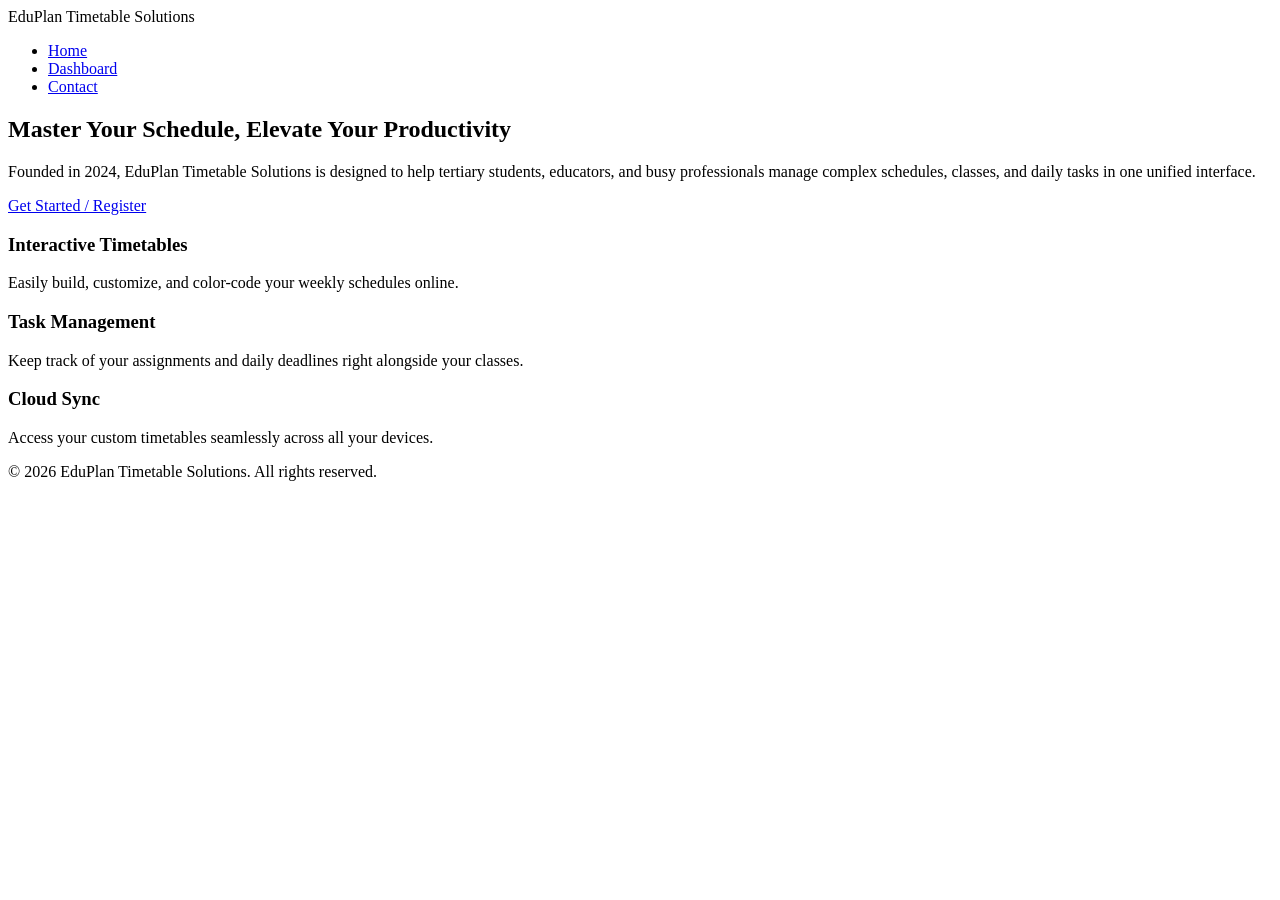
==== index.html @ baa9306d "Add HTML boilerplate to index.html" ====
<!DOCTYPE html>
<html lang="en">
<head>
    <meta charset="UTF-8">
    <meta name="viewport" content="width=device-width, initial-scale=1.0">
    <title>EduPlan Timetable Solutions | Home</title>
</head>
<body>

    <!-- Header / Navigation -->
    <header>
        <div class="logo">EduPlan Timetable Solutions</div>
        <nav>
            <ul>
                <li><a href="index.html">Home</a></li>
                <li><a href="dashboard.html">Dashboard</a></li>
                <li><a href="contact.html">Contact</a></li>
            </ul>
        </nav>
    </header>

    <!-- Hero Section -->
    <section>
        <h1>Master Your Schedule, Elevate Your Productivity</h1>
        <p>Founded in 2024, EduPlan Timetable Solutions is designed to help tertiary students, educators, and busy professionals manage complex schedules, classes, and daily tasks in one unified interface.</p>
        <a href="dashboard.html">Get Started / Register</a>
    </section>

    <!-- Features Section -->
    <section>
        <div>
            <h3>Interactive Timetables</h3>
            <p>Easily build, customize, and color-code your weekly schedules online.</p>
        </div>
        <div>
            <h3>Task Management</h3>
            <p>Keep track of your assignments and daily deadlines right alongside your classes.</p>
        </div>
        <div>
            <h3>Cloud Sync</h3>
            <p>Access your custom timetables seamlessly across all your devices.</p>
        </div>
    </section>

    <!-- Footer -->
    <footer>
        <p>&copy; 2026 EduPlan Timetable Solutions. All rights reserved.</p>
    </footer>

</body>
</html>
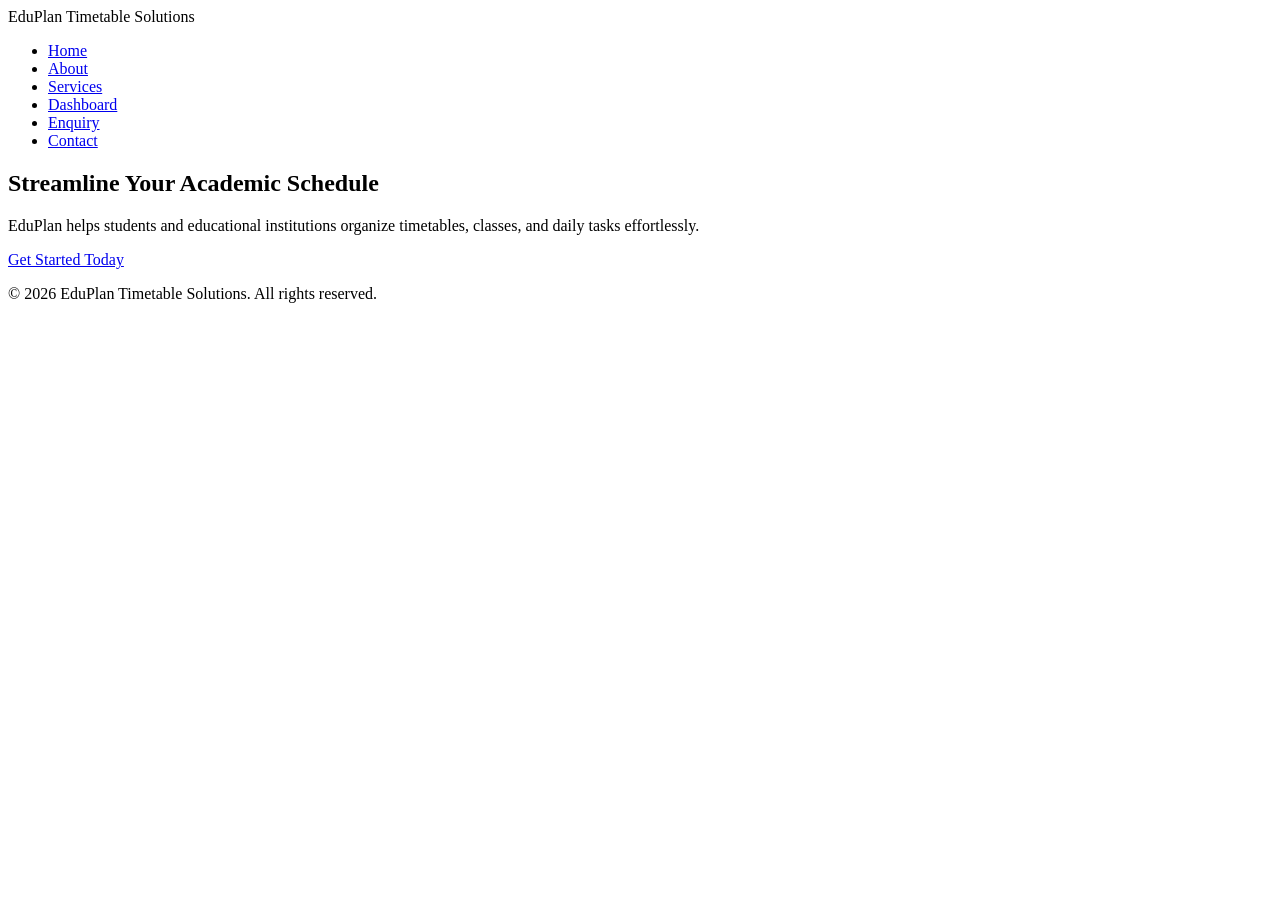
==== commit d87a722e: "Add descriptive HTML comments across all 5 web pages to satisfy POE rubric" ====
--- a/index.html
+++ b/index.html
@@ -1,51 +1,43 @@
-<!DOCTYPE html>
+<!doctype html>
 <html lang="en">
-<head>
-    <meta charset="UTF-8">
-    <meta name="viewport" content="width=device-width, initial-scale=1.0">
+  <head>
+    <!-- Metadata configuration for character encoding and responsive viewport scaling -->
+    <meta charset="UTF-8" />
+    <meta name="viewport" content="width=device-width, initial-scale=1.0" />
     <title>EduPlan Timetable Solutions | Home</title>
-</head>
-<body>
-
-    <!-- Header / Navigation -->
+  </head>
+  <body>
+    <!-- Header and Global Navigation Menu -->
     <header>
-        <div class="logo">EduPlan Timetable Solutions</div>
-        <nav>
-            <ul>
-                <li><a href="index.html">Home</a></li>
-                <li><a href="dashboard.html">Dashboard</a></li>
-                <li><a href="contact.html">Contact</a></li>
-            </ul>
-        </nav>
+      <div class="logo">EduPlan Timetable Solutions</div>
+      <nav>
+        <ul>
+          <li><a href="index.html">Home</a></li>
+          <li><a href="about.html">About</a></li>
+          <li><a href="services.html">Services</a></li>
+          <li><a href="dashboard.html">Dashboard</a></li>
+          <li><a href="enquiry.html">Enquiry</a></li>
+          <li><a href="contact.html">Contact</a></li>
+        </ul>
+      </nav>
     </header>
 
-    <!-- Hero Section -->
-    <section>
-        <h1>Master Your Schedule, Elevate Your Productivity</h1>
-        <p>Founded in 2024, EduPlan Timetable Solutions is designed to help tertiary students, educators, and busy professionals manage complex schedules, classes, and daily tasks in one unified interface.</p>
-        <a href="dashboard.html">Get Started / Register</a>
-    </section>
+    <!-- Main Content Area: Hero Section and Introduction -->
+    <main>
+      <!-- Hero Banner Section with Call-to-Action -->
+      <section class="hero">
+        <h1>Streamline Your Academic Schedule</h1>
+        <p>
+          EduPlan helps students and educational institutions organize
+          timetables, classes, and daily tasks effortlessly.
+        </p>
+        <a href="enquiry.html" class="btn">Get Started Today</a>
+      </section>
+    </main>
 
-    <!-- Features Section -->
-    <section>
-        <div>
-            <h3>Interactive Timetables</h3>
-            <p>Easily build, customize, and color-code your weekly schedules online.</p>
-        </div>
-        <div>
-            <h3>Task Management</h3>
-            <p>Keep track of your assignments and daily deadlines right alongside your classes.</p>
-        </div>
-        <div>
-            <h3>Cloud Sync</h3>
-            <p>Access your custom timetables seamlessly across all your devices.</p>
-        </div>
-    </section>
-
-    <!-- Footer -->
+    <!-- Footer Component with Copyright Information -->
     <footer>
-        <p>&copy; 2026 EduPlan Timetable Solutions. All rights reserved.</p>
+      <p>&copy; 2026 EduPlan Timetable Solutions. All rights reserved.</p>
     </footer>
-
-</body>
-</html>+  </body>
+</html>
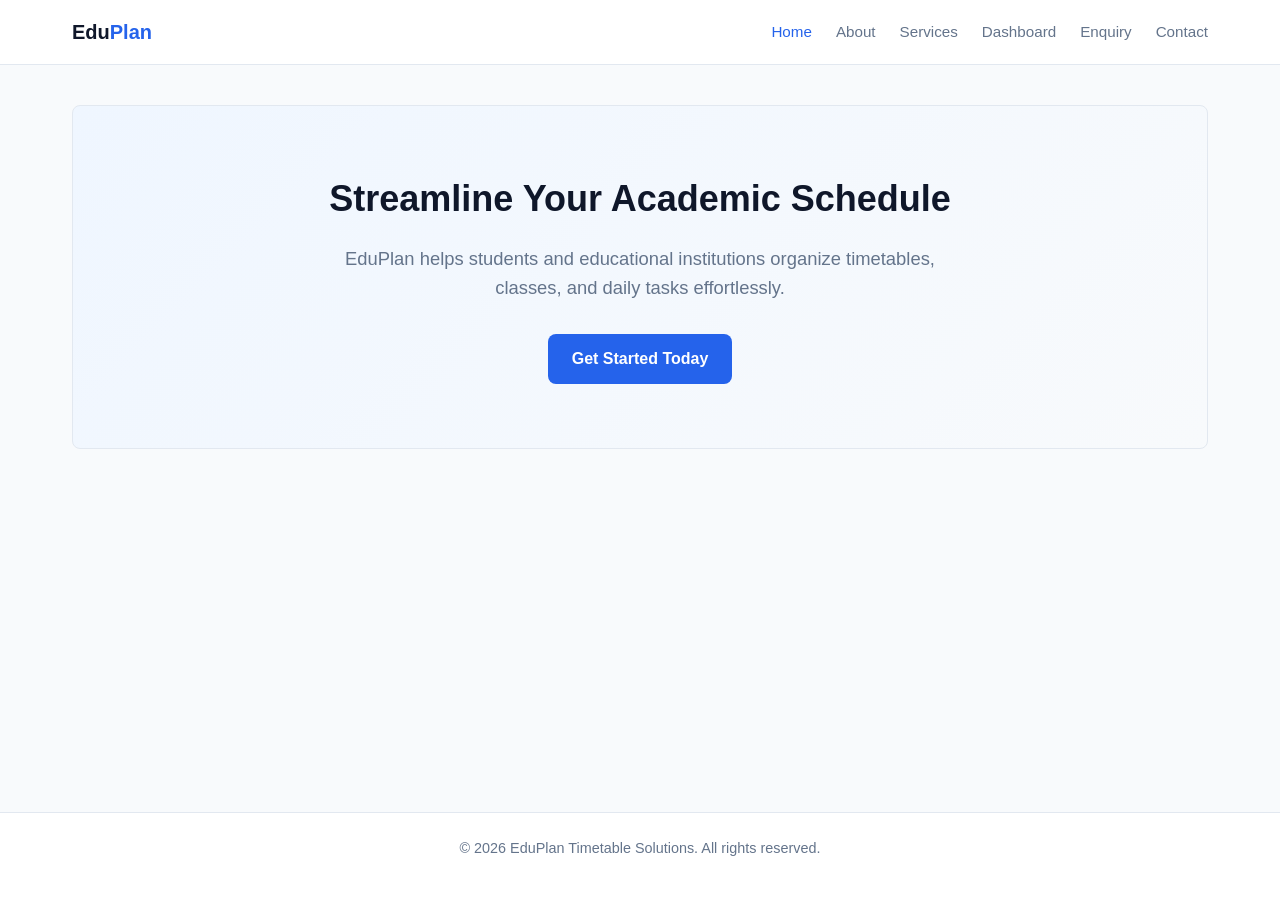
==== commit 0145fd54: "Integrated a custom stylesheet (style.css) across all six HTML pages to modernize the UI with  grids" ====
--- a/index.html
+++ b/index.html
@@ -5,21 +5,25 @@
     <meta charset="UTF-8" />
     <meta name="viewport" content="width=device-width, initial-scale=1.0" />
     <title>EduPlan Timetable Solutions | Home</title>
+    <!-- Linked stylesheet -->
+    <link rel="stylesheet" href="style.css" />
   </head>
   <body>
     <!-- Header and Global Navigation Menu -->
     <header>
-      <div class="logo">EduPlan Timetable Solutions</div>
-      <nav>
-        <ul>
-          <li><a href="index.html">Home</a></li>
-          <li><a href="about.html">About</a></li>
-          <li><a href="services.html">Services</a></li>
-          <li><a href="dashboard.html">Dashboard</a></li>
-          <li><a href="enquiry.html">Enquiry</a></li>
-          <li><a href="contact.html">Contact</a></li>
-        </ul>
-      </nav>
+      <div class="nav-container">
+        <a href="index.html" class="logo">Edu<span>Plan</span></a>
+        <nav>
+          <ul>
+            <li><a href="index.html" class="active">Home</a></li>
+            <li><a href="about.html">About</a></li>
+            <li><a href="services.html">Services</a></li>
+            <li><a href="dashboard.html">Dashboard</a></li>
+            <li><a href="enquiry.html">Enquiry</a></li>
+            <li><a href="contact.html">Contact</a></li>
+          </ul>
+        </nav>
+      </div>
     </header>
 
     <!-- Main Content Area: Hero Section and Introduction -->
--- a/style.css
+++ b/style.css
@@ -0,0 +1,326 @@
+/* ==========================================
+   1. CSS Variables & Reset
+   ================================---------- */
+:root {
+  --primary: #2563eb; /* Professional tech Blue */
+  --primary-dark: #1d4ed8;
+  --accent: #0f172a; /* Deep Slate / dark Mode Base */
+  --text-main: #334155; /* Slate gray for reading ability */
+  --text-light: #64748b;
+  --bg-light: #f8fafc; /* Off-white / light background */
+  --white: #ffffff;
+  --border: #e2e8f0;
+  --success: #10b981;
+  --transition: all 0.3s ease;
+  --shadow-sm: 0 1px 2px 0 rgba(0, 0, 0, 0.05);
+  --shadow-md:
+    0 4px 6px -1px rgba(0, 0, 0, 0.1), 0 2px 4px -1px rgba(0, 0, 0, 0.06);
+  --radius: 8px;
+}
+
+* {
+  margin: 0;
+  padding: 0;
+  box-sizing: border-box;
+}
+
+body {
+  font-family: "Segoe UI", Tahoma, Geneva, Verdana, sans-serif;
+  background-color: var(--bg-light);
+  color: var(--text-main);
+  line-height: 1.6;
+  display: flex;
+  flex-direction: column;
+  min-height: 100vh;
+}
+
+/* ==========================================
+   2. Navigation Bar
+   ================================---------- */
+header {
+  background-color: var(--white);
+  border-bottom: 1px solid var(--border);
+  position: sticky;
+  top: 0;
+  z-index: 1000;
+}
+
+.nav-container {
+  max-width: 1200px;
+  margin: 0 auto;
+  padding: 1rem 2rem;
+  display: flex;
+  justify-content: space-between;
+  align-items: center;
+}
+
+.logo {
+  font-size: 1.25rem;
+  font-weight: 700;
+  color: var(--accent);
+  text-decoration: none;
+}
+
+.logo span {
+  color: var(--primary);
+}
+
+nav ul {
+  display: flex;
+  list-style: none;
+  gap: 1.5rem;
+}
+
+nav a {
+  text-decoration: none;
+  color: var(--text-light);
+  font-weight: 500;
+  font-size: 0.95rem;
+  transition: var(--transition);
+}
+
+nav a:hover,
+nav a.active {
+  color: var(--primary);
+}
+
+/* ==========================================
+   3. Layout & Containers
+   ================================---------- */
+main {
+  flex: 1;
+  max-width: 1200px;
+  width: 100%;
+  margin: 0 auto;
+  padding: 2.5rem 2rem;
+}
+
+h1,
+h2,
+h3 {
+  color: var(--accent);
+  margin-bottom: 1rem;
+}
+
+h1 {
+  font-size: 2.25rem;
+  font-weight: 700;
+}
+
+h2 {
+  font-size: 1.75rem;
+}
+
+p {
+  margin-bottom: 1rem;
+  color: var(--text-light);
+}
+
+/* Hero Section (Index Page) */
+.hero {
+  text-align: center;
+  padding: 4rem 1rem;
+  background: linear-gradient(135deg, #eff6ff 0%, #f8fafc 100%);
+  border-radius: var(--radius);
+  border: 1px solid var(--border);
+  margin-bottom: 2rem;
+}
+
+.hero h1 {
+  color: var(--accent);
+  margin-bottom: 1rem;
+}
+
+.hero p {
+  font-size: 1.15rem;
+  max-width: 600px;
+  margin: 0 auto 2rem auto;
+}
+
+/* Buttons */
+.btn {
+  display: inline-block;
+  background-color: var(--primary);
+  color: var(--white);
+  padding: 0.75rem 1.5rem;
+  border-radius: var(--radius);
+  text-decoration: none;
+  font-weight: 600;
+  transition: var(--transition);
+  border: none;
+  cursor: pointer;
+}
+
+.btn:hover {
+  background-color: var(--primary-dark);
+  box-shadow: var(--shadow-md);
+}
+
+/* ==========================================
+   4. Services & Feature Cards Grid
+   ================================---------- */
+.grid-container {
+  display: grid;
+  grid-template-columns: repeat(auto-fit, minmax(280px, 1fr));
+  gap: 1.5rem;
+  margin-top: 2rem;
+}
+
+.card {
+  background: var(--white);
+  padding: 2rem;
+  border-radius: var(--radius);
+  border: 1px solid var(--border);
+  box-shadow: var(--shadow-sm);
+  transition: var(--transition);
+}
+
+.card:hover {
+  transform: translateY(-3px);
+  box-shadow: var(--shadow-md);
+}
+
+.card h3 {
+  font-size: 1.25rem;
+  margin-bottom: 0.75rem;
+}
+
+/* ==========================================
+   5. Dashboard Styling
+   ================================---------- */
+.dashboard-grid {
+  display: grid;
+  grid-template-columns: 250px 1fr;
+  gap: 2rem;
+}
+
+@media (max-width: 768px) {
+  .dashboard-grid {
+    grid-template-columns: 1fr;
+  }
+}
+
+.sidebar {
+  background: var(--white);
+  padding: 1.5rem;
+  border-radius: var(--radius);
+  border: 1px solid var(--border);
+  height: fit-content;
+}
+
+.sidebar ul {
+  list-style: none;
+  display: flex;
+  flex-direction: column;
+  gap: 0.75rem;
+}
+
+.sidebar a {
+  text-decoration: none;
+  color: var(--text-main);
+  display: block;
+  padding: 0.5rem 0.75rem;
+  border-radius: 4px;
+  transition: var(--transition);
+}
+
+.sidebar a:hover,
+.sidebar a.active {
+  background-color: #eff6ff;
+  color: var(--primary);
+}
+
+.dashboard-content {
+  background: var(--white);
+  padding: 2rem;
+  border-radius: var(--radius);
+  border: 1px solid var(--border);
+}
+
+/* Timetable Table UI */
+.timetable-table {
+  width: 100%;
+  border-collapse: collapse;
+  margin-top: 1.5rem;
+  font-size: 0.95rem;
+}
+
+.timetable-table th,
+.timetable-table td {
+  padding: 0.75rem 1rem;
+  text-align: left;
+  border-bottom: 1px solid var(--border);
+}
+
+.timetable-table th {
+  background-color: var(--bg-light);
+  color: var(--accent);
+  font-weight: 600;
+}
+
+.timetable-table tr:hover {
+  background-color: #f8fafc;
+}
+
+/* ==========================================
+   6. Enquiry Form Styling
+   ================================---------- */
+.form-card {
+  background: var(--white);
+  padding: 2.5rem;
+  border-radius: var(--radius);
+  border: 1px solid var(--border);
+  max-width: 600px;
+  margin: 0 auto;
+  box-shadow: var(--shadow-sm);
+}
+
+.form-group {
+  margin-bottom: 1.25rem;
+}
+
+.form-group label {
+  display: block;
+  margin-bottom: 0.5rem;
+  font-weight: 500;
+  color: var(--accent);
+}
+
+.form-group input,
+.form-group select,
+.form-group textarea {
+  width: 100%;
+  padding: 0.75rem;
+  border: 1px solid var(--border);
+  border-radius: var(--radius);
+  font-family: inherit;
+  font-size: 1rem;
+  color: var(--text-main);
+  transition: var(--transition);
+}
+
+.form-group input:focus,
+.form-group select:focus,
+.form-group textarea:focus {
+  outline: none;
+  border-color: var(--primary);
+  box-shadow: 0 0 0 3px rgba(37, 99, 235, 0.1);
+}
+
+.form-group textarea {
+  resize: vertical;
+  min-height: 120px;
+}
+
+/* ==========================================
+   7. Footer
+   ================================---------- */
+footer {
+  background-color: var(--white);
+  border-top: 1px solid var(--border);
+  text-align: center;
+  padding: 1.5rem;
+  color: var(--text-light);
+  font-size: 0.9rem;
+  margin-top: auto;
+}
